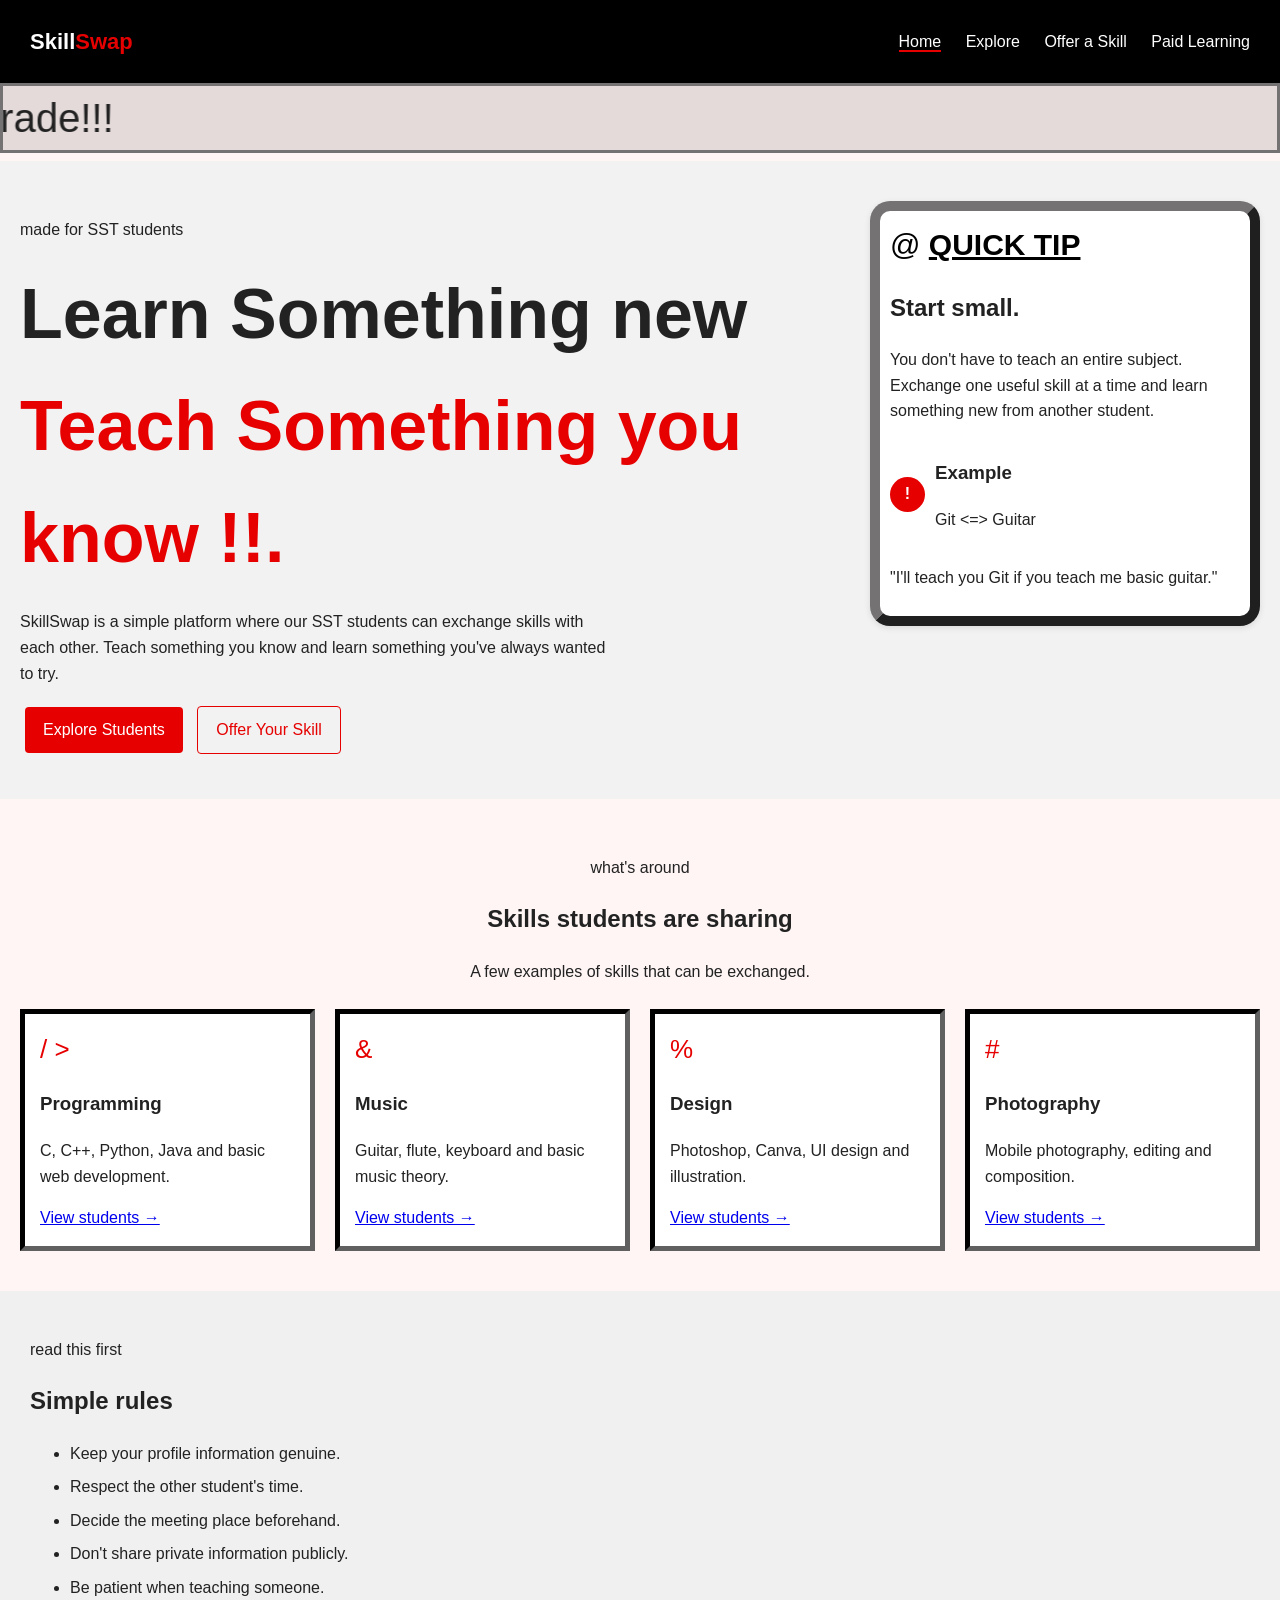
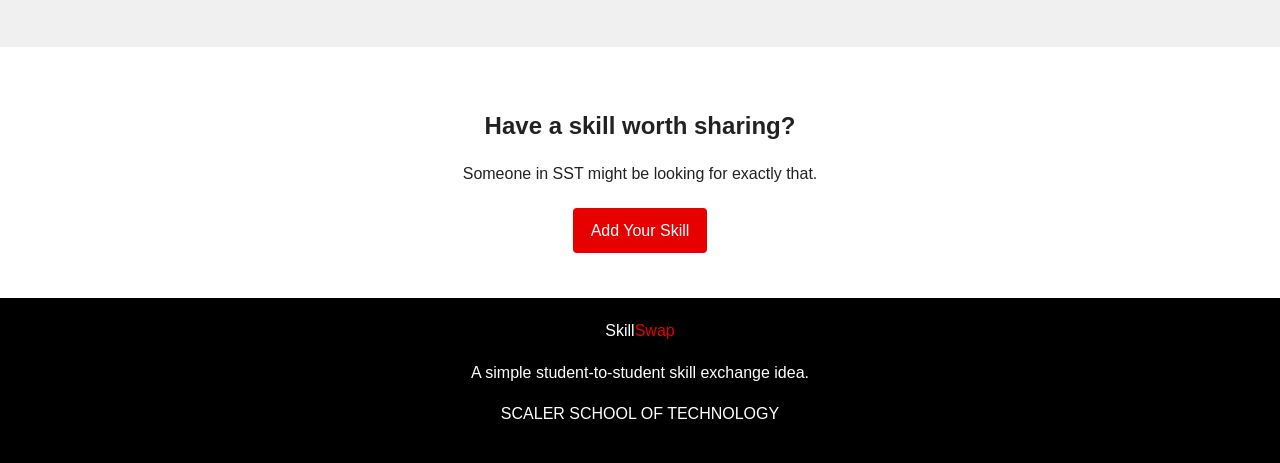
==== index.html @ e2ca7125 "Add files via upload" ====
<!DOCTYPE html>
<html lang="en">
<head>
    <meta charset="UTF-8">
    <meta name="viewport" content="width=device-width, initial-scale=1.0">
    <title>SkillSwap | Student Skill Exchange</title>
    <link rel="stylesheet" href="style.css">
</head>
<body>

    <header class="site-header">
        <div class="logo">Skill<span>Swap</span></div>
        <nav class="navigation">
            <a href="index.html" class="active">Home</a>
            <a href="explore.html">Explore</a>
            <a href="offer.html">Offer a Skill</a>
            <a href="sell.html">Paid Learning</a>
        </nav>
        
    </header>

    <main>
      <marquee direction="right" >
               Teach, Learn & Upgrade!!!
             </marquee>
        <section class="hero">
            <div class="hero-text">
                
                <p class="small-title">made for SST students</p>
                <h1>
                    Learn Something new<br>
                    <span>Teach Something you know !!.</span>
                </h1>
                <p class="intro">
                    SkillSwap is a simple platform where our SST students can exchange
                    skills with each other. Teach something you know and learn something
                    you've always wanted to try.
                </p>
                <div class="hero-links">
                    <a href="explore.html" class="button">Explore Students</a>
                    <a href="offer.html" class="button outline">Offer Your Skill</a>
                </div>
            </div>

            <div class="exchange-box">
                <div class="exchange-icon">@ <u><b>QUICK TIP</b></u></div>
             
                <h2>Start small.</h2>
                <p>
                    You don't have to teach an entire subject. Exchange one useful
                    skill at a time and learn something new from another student.
                </p>

                <div class="exchange-person">
                    <div class="avatar">!</div>
                    <div>
                        <h3>Example</h3>
                        <p>Git <=> Guitar</p>
                    </div>
                </div>

                <p class="match-text">"I'll teach you Git if you teach me basic guitar."</p>
            </div>
        </section>

        <section class="section">
            <div class="section-title">
                <p class="small-title">what's around</p>
                <h2>Skills students are sharing</h2>
                <p>A few examples of skills that can be exchanged.</p>
            </div>

            <div class="skill-grid">
                <article class="skill-card">
                    <div class="skill-symbol">/ ></div>
                    <h3>Programming</h3>
                    <p>C, C++, Python, Java and basic web development.</p>
                    <a href="explore.html">View students →</a>
                </article>

                <article class="skill-card">
                    <div class="skill-symbol">&</div>
                    <h3>Music</h3>
                    <p>Guitar, flute, keyboard and basic music theory.</p>
                    <a href="explore.html">View students →</a>
                </article>

                <article class="skill-card">
                    <div class="skill-symbol">%</div>
                    <h3>Design</h3>
                    <p>Photoshop, Canva, UI design and illustration.</p>
                    <a href="explore.html">View students →</a>
                </article>

                <article class="skill-card">
                    <div class="skill-symbol">#</div>
                    <h3>Photography</h3>
                    <p>Mobile photography, editing and composition.</p>
                    <a href="explore.html">View students →</a>
                </article>
            </div>
        </section>

        
        <section class="rules-section">
            <div>
                <p class="small-title">read this first</p>
                <h2>Simple rules</h2>
            </div>
            <ul class="rules">
                <li>Keep your profile information genuine.</li>
                <li>Respect the other student's time.</li>
                <li>Decide the meeting place beforehand.</li>
                <li>Don't share private information publicly.</li>
                <li>Be patient when teaching someone.</li>
            </ul>
        </section>

        <section class="home-cta">
            <h2>Have a skill worth sharing?</h2>
            <p>Someone in SST might be looking for exactly that.</p>
            <a href="offer.html" class="button">Add Your Skill</a>
        </section>
    </main>

    <footer>
        <div class="footer-content">
            <div class="logo">Skill<span>Swap</span></div>
            <p>A simple student-to-student skill exchange idea.</p>
        </div>
        <p class="copyright">SCALER SCHOOL OF TECHNOLOGY</p>
    </footer>

</body>
</html>
---- style.css ----
body {
  margin: 0;
  font-family: Arial, sans-serif;
  background: #fff5f5;
  color: #222;
  line-height: 1.6;
}

marquee {
  font-size: 40px;
  border: 3px solid #747272;
  font-family: Impact, Haettenschweiler, 'Arial Narrow Bold', sans-serif;
  background:#e4dada;
}

.site-header {
  position: sticky;
  background: #000;
  color: #fff;
  padding: 24px 30px;
  display: flex;
  justify-content: space-between;
  align-items: center;
}

.site-header .logo {
  font-size: 22px;
  font-weight: bold;
}

.site-header .logo span {
  color: #e60000;
}

.navigation a {
  color: #fff;
  text-decoration: none;
  margin-left: 20px;
}

.navigation a:hover {
  color: #e60000;
}

.navigation a.active {
  border-bottom: 2px solid #e60000;
}

.hero {
  display: flex;
  justify-content: space-between;
  align-items: flex-start;
  padding: 40px 20px;
  background: #f2f2f2;
}

.hero-text {
  flex: 2;
  padding-right: 30px;
  margin: 0;
}

.hero h1 {
  font-size: 70px;
  margin: 5px 0 15px 0;
}

.hero span {
  color: #e60000;
}

.hero .intro {
  max-width: 600px;
  margin: 0 0 15px 0;
}

.hero-links {
  margin-top: 10px;
}

.button {
  display: inline-block;
  padding: 10px 18px;
  margin: 5px;
  background: #e60000;
  color: #fff;
  text-decoration: none;
  border-radius: 4px;
}

.button:hover {
  background: #990000;
}

.button.outline {
  background: transparent;
  border: 1px solid #e60000;
  color: #e60000;
}

.button.outline:hover {
  background: #e60000;
  color: #fff;
}

.exchange-box {
  flex: 1;
  background: #fff;
  border: 10px outset #747272;
  padding: 10px;
  max-width: 350px;
  border-radius: 20px;
  box-shadow: 0 2px 6px rgba(0,0,0,0.1);
  margin: 0;
}

.exchange-icon {
  font-size: 30px;
  margin-bottom: 10px;
  color: #000;
}

.exchange-person {
  display: flex;
  align-items: center;
  margin-top: 15px;
}

.exchange-person .avatar {
  background: #e60000;
  color: #fff;
  font-weight: bold;
  border-radius: 50%;
  width: 35px;
  height: 35px;
  display: flex;
  justify-content: center;
  align-items: center;
  margin-right: 10px;
}

.section {
  padding: 40px 20px;
}

.section-title {
  text-align: center;
  margin-bottom: 25px;
}

.skill-grid {
  display: grid;
  grid-template-columns: repeat(auto-fit, minmax(200px, 1fr));
  gap: 20px;
}

.skill-card {
  background: #fff;
  border: 5px inset #0c0c0c;
  padding: 15px;
  transition: transform 0.2s;
}

.skill-card:hover {
  transform: scale(1.03);
}

.skill-symbol {
  font-size: 26px;
  margin-bottom: 10px;
  color: #e60000;
}

.rules-section {
  padding: 30px;
  background: #f0f0f0;
}

.rules li {
  margin: 8px 0;
}

.home-cta {
  text-align: center;
  padding: 40px 20px;
  background: #fff;
}

.home-cta h2 {
  margin-bottom: 10px;
}

footer {
  background: #000;
  color: #fff;
  text-align: center;
  padding: 20px;
}

footer .logo span {
  color: #e60000;
}

/*  Offer*/

.page-heading {
  text-align: center;
  margin-bottom: 30px;
}

.page-heading h1 {
  font-size: 40px;
  color: #000;
}

.page-heading .small-title {
  color: #e60000;
  text-transform: uppercase;
  font-weight: bold;
}

.form-section {
  display: flex;
  gap: 40px;
  align-items: flex-start;
}

.form-info {
  flex: 1;
  background: #fff;
  border: 5px inset #0c0c0c;
  padding: 20px;
  border-radius: 6px;
}

.form-info h2 {
  color: #000;
}

.form-info .small-title {
  color: #e60000;
  font-weight: bold;
}

.form-tips {
  margin-top: 15px;
  padding-left: 20px;
}

.form-tips li {
  margin-bottom: 8px;
}

.skill-form {
  flex: 2;
  background: #fff;
  border: 10px outset #747272;
  padding: 20px;
  border-radius: 6px;
}

fieldset {
  border: none;
  margin-bottom: 20px;
  padding: 0;
}

legend {
  font-weight: bold;
  color: #e60000;
  margin-bottom: 10px;
}

.form-row {
  display: flex;
  gap: 20px;
  margin-bottom: 15px;
}

.form-group {
  flex: 1;
  display: flex;
  flex-direction: column;
}

label {
  margin-bottom: 5px;
  font-weight: bold;
}

input, select, textarea {
  padding: 8px;
  border: 1px solid #000;
  border-radius: 4px;
  margin-bottom: 12px;
}

input:focus, select:focus, textarea:focus {
  border-color: #000;
  outline: none;
  background: #fff;
}

.radio-group, .checkbox-group {
  display: flex;
  flex-wrap: wrap;
  gap: 15px;
}

.submit-button {
  background: #e60000;
  color: #fff;
  padding: 12px 20px;
  border: none;
  border-radius: 4px;
  font-size: 16px;
  cursor: pointer;
}

.submit-button:hover {
  background: #990000;
}

/* explore */

.category-list {
  display: flex;
  flex-wrap: wrap;
  justify-content: center;
  gap: 15px;
  margin-top: 20px;
}

.category-list a {
  background: #e60000;
  color: #fff;
  padding: 8px 15px;
  border-radius: 4px;
  text-decoration: none;
}

.category-list a:hover {
  background: #990000;
}

.light-section {
  background: #f9f9f9;
  border-radius: 6px;
  padding: 30px 20px;
}

.student-grid {
  display: grid;
  grid-template-columns: repeat(auto-fit, minmax(250px, 1fr));
  gap: 20px;
}

.student-card {
  background: #fff;
  border: 5px inset #0c0c0c;
  padding: 15px;
  border-radius: 40px;
  transition: transform 0.2s;
}

.student-card:hover {
  transform: scale(1.03);
}

.student-header {
  display: flex;
  align-items: center;
  margin-bottom: 15px;
}

.large-avatar {
  width: 50px;
  height: 50px;
  border-radius: 50%;
  background: #e60000;
  color: #fff;
  font-weight: bold;
  font-size: 22px;
  display: flex;
  justify-content: center;
  align-items: center;
  margin-right: 15px;
}

.large-avatar.purple { background: purple; }
.large-avatar.orange { background: orange; }
.large-avatar.green { background: green; }

.student-skills {
  display: flex;
  justify-content: space-between;
  margin-bottom: 10px;
}

.student-skills span {
  font-size: 12px;
  color: #555;
}

.profile-link {
  color: #e60000;
  text-decoration: none;
  font-weight: bold;
}

.profile-link:hover {
  text-decoration: underline;
}

.table-container {
  overflow-x: auto;
  margin-top: 20px;
}

table {
  width: 100%;
  border-collapse: collapse;
}

thead {
  background: #000;
  color: #fff;
}

th, td {
  border: 1px solid #000;
  padding: 10px;
  text-align: center;
}
@media (max-width: 850px) {
  .hero-content,
  .rules-layout,
      .form-layout {
        grid-template-columns: 1fr;
    }

    .skill-grid {
        grid-template-columns: repeat(2, 1fr);
    }

    .student-grid {
        grid-template-columns: repeat(2, 1fr);
    }

    .hero {
        padding: 60px 0;
    }

    .hero h1 {
        font-size: 4rem;
    }
}


@media (max-width: 600px) {

  .navigation {
        flex-direction: column;
        padding: 18px 0;
    }

    nav {
        width: 100%;
        justify-content: center;
        gap: 18px;
    }

    .hero h1 {
        font-size: 3rem;
        letter-spacing: -1.5px;
    }

    .skill-grid,
    .student-grid {
        grid-template-columns: 1fr;
    }

    .idea-card {
        box-shadow: 6px 6px 0 #aeb2ba;
    }
.section-heading h2,
.rules h2,
.cta h2,
.form-intro h2 {
        font-size: 2rem;
    }
.skill-form {
        padding: 22px;
    }
.footer-content {
        flex-direction: column;
        align-items: flex-start;
    }
}

.paid-learning {
  padding: 40px 20px;
}

.paid-learning > h1 {
  text-align: center;
  font-size: 40px;
  margin-bottom: 10px;
}

.paid-learning > p {
  text-align: center;
  max-width: 700px;
  margin: 0 auto 35px;
}
.paid-learning > h2 {
  color: #000;
  margin-top: 35px;
  margin-bottom: 10px;
}

.paid-learning > h2 + p {
  text-align: left;
  margin: 0 0 20px;
}
.paid-learning form {
  background: #fff;
  border: 5px inset #0c0c0c;
  padding: 20px;
  margin-bottom: 30px;
  max-width: 700px;
}

.paid-learning form label {
  display: block;
  margin-bottom: 5px;
  font-weight: bold;
}

.paid-learning form input,
.paid-learning form select,
.paid-learning form textarea {
  width: 100%;
  box-sizing: border-box;
  padding: 10px;
  border: 1px solid #000;
  border-radius: 4px;
  margin-bottom: 15px;
  font-family: Arial, sans-serif;
}

.paid-learning form input:focus,
.paid-learning form select:focus,
.paid-learning form textarea:focus {
  border-color: #e60000;
  outline: none;
}
.paid-learning form button {
  background: #e60000;
  color: #fff;
  border: none;
  padding: 10px 18px;
  border-radius: 4px;
  cursor: pointer;
  font-size: 15px;
}
.paid-learning  form button:hover {
  background: #990000;
}
@media (max-width: 600px) {

  .paid-learning {
    padding: 25px 15px;
  }

  .paid-learning > h1 {
    font-size: 32px;
  }

  .paid-learning form {
    padding: 15px;
  }

  .paid-learning > article {
    padding: 15px;
  }

  .paid-learning > article strong {
    display: block;
    margin-bottom: 12px;
  }

}
#paidTeacherCards {
    display: grid;
    grid-template-columns: repeat(auto-fit, minmax(280px, 350px));
    gap: 20px;
    margin-top: 25px;
}


/* Individual card */

.paid-teacher-card {
    background: #fff;
    border: 5px inset #0c0c0c;
    padding: 20px;
    border-radius: 20px;
    box-sizing: border-box;
    transition: transform 0.2s;
}

.paid-teacher-card:hover {
    transform: scale(1.03);
}


/* Teacher name */

.paid-teacher-card h3 {
    font-size: 24px;
    margin: 0 0 20px 0;
}


/* Card information */

.paid-teacher-card p {
    margin: 10px 0;
    line-height: 1.5;
}

.paid-teacher-card strong {
    color: #000;
}


/* Fee */

.paid-teacher-card p:nth-of-type(2) {
    color: #e60000;
    font-weight: bold;
}

.paid-learning hr {
    border: none;
    border-top: 2px solid #ddd;
    margin: 35px 0;
}


/* =========================
   MOBILE
   ========================= */

@media (max-width: 600px) {

    .paid-learning {
        padding: 25px 15px;
    }

    .paid-learning h1 {
        font-size: 32px;
    }

    .paid-learning form {
        padding: 18px;
        border-width: 5px;
    }

    #paidTeacherCards {
        grid-template-columns: 1fr;
    }

}
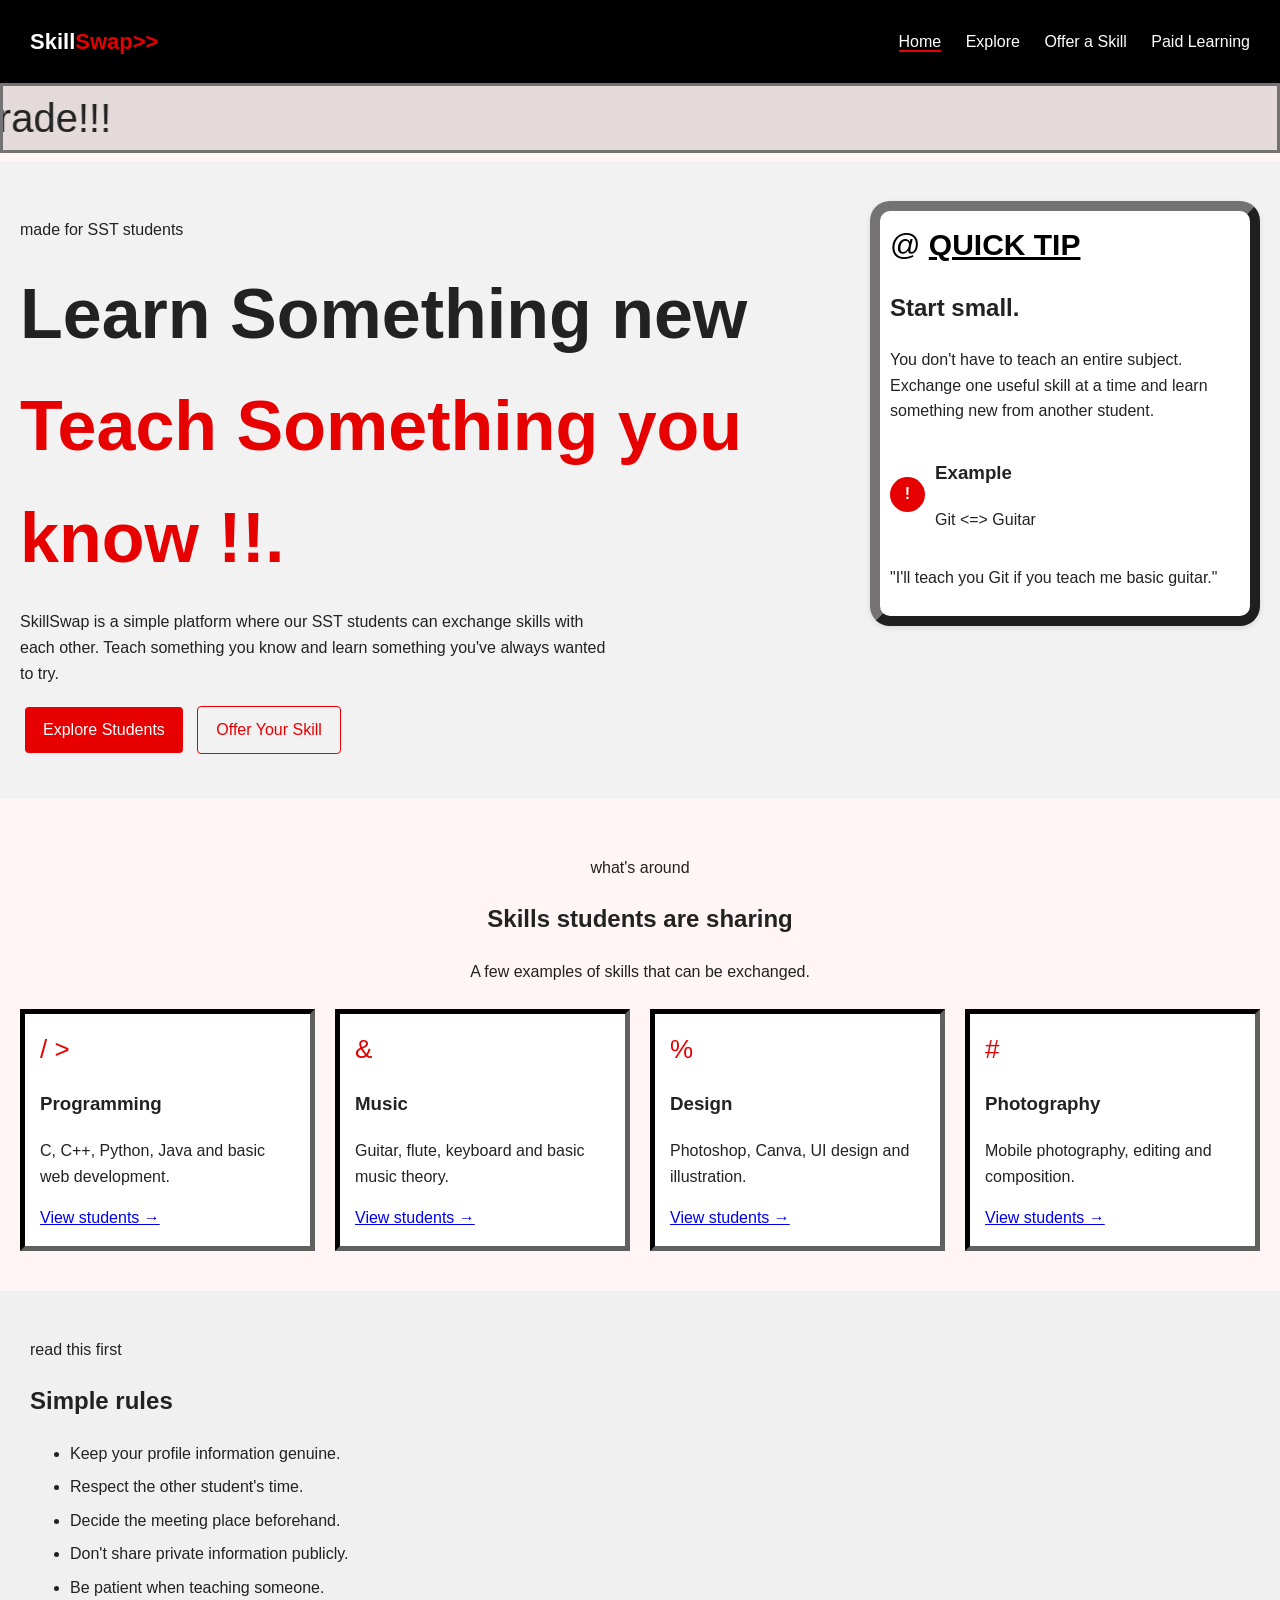
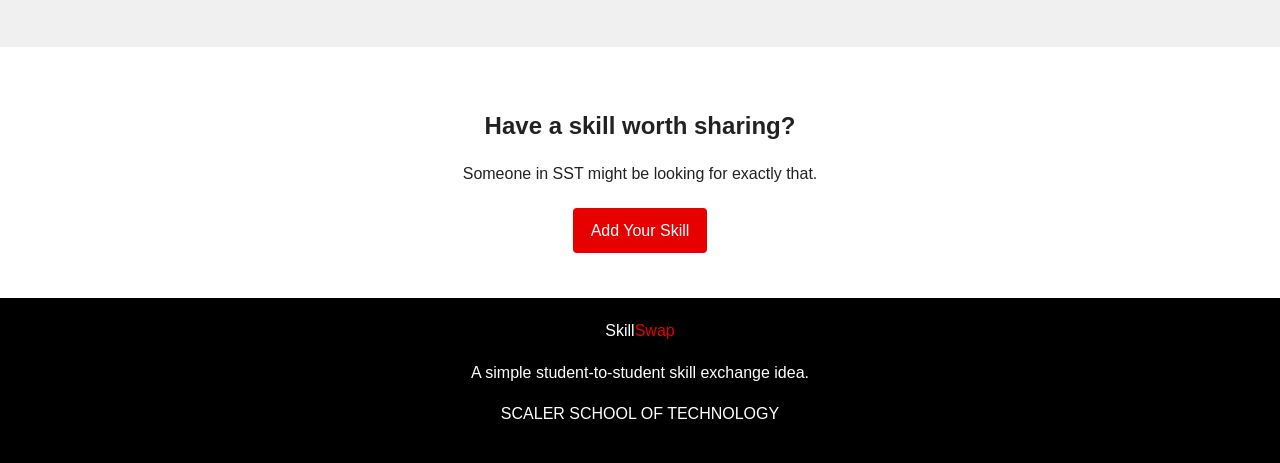
==== commit b0bbb22e: "Fix HTML formatting and ensure proper structure" ====
--- a/index.html
+++ b/index.html
@@ -9,7 +9,7 @@
 <body>
 
     <header class="site-header">
-        <div class="logo">Skill<span>Swap</span></div>
+        <div class="logo">Skill<span>Swap>></span></div>
         <nav class="navigation">
             <a href="index.html" class="active">Home</a>
             <a href="explore.html">Explore</a>
@@ -132,4 +132,4 @@
     </footer>
 
 </body>
-</html>    +</html>    
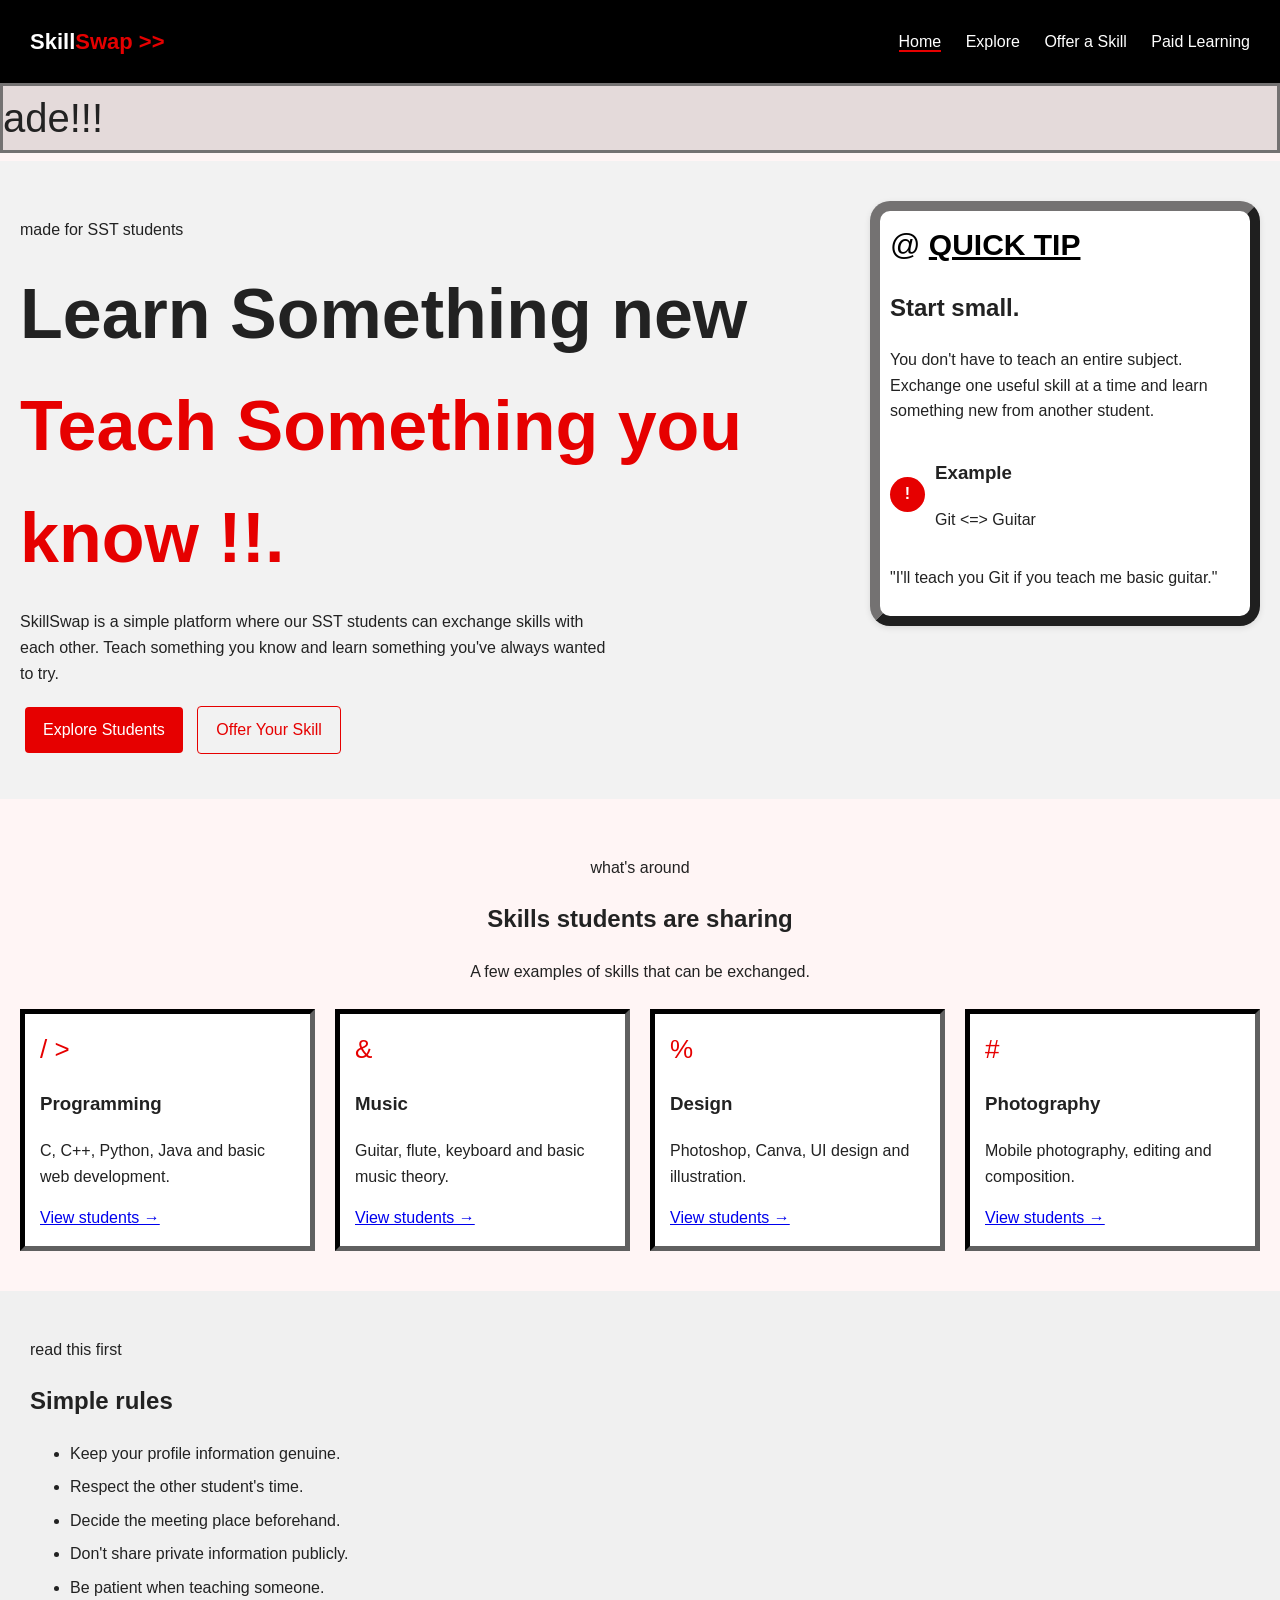
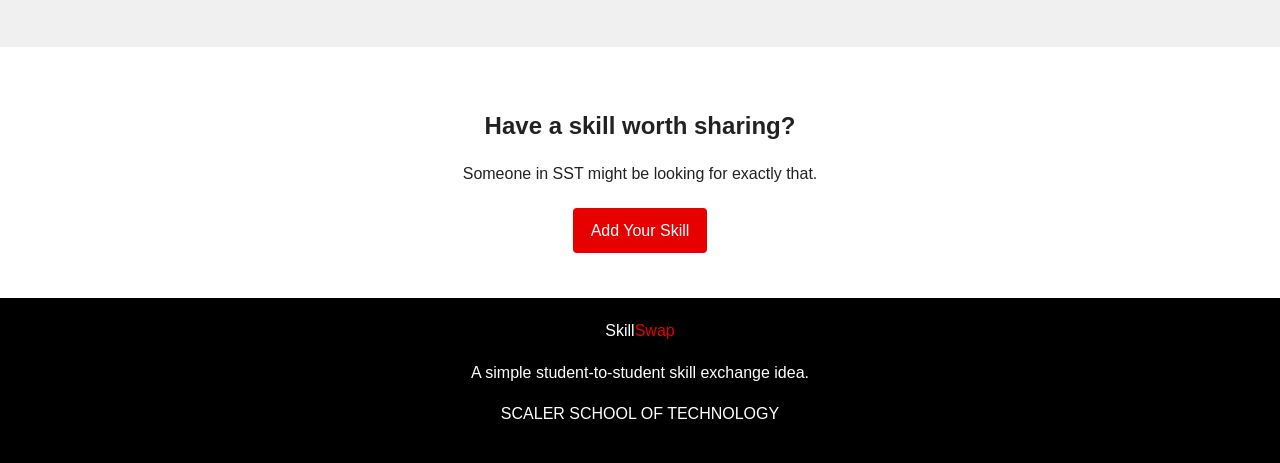
==== commit e061acc2: "Fix HTML formatting and structure" ====
--- a/index.html
+++ b/index.html
@@ -9,7 +9,7 @@
 <body>
 
     <header class="site-header">
-        <div class="logo">Skill<span>Swap>></span></div>
+        <div class="logo">Skill<span>Swap >> </span></div>
         <nav class="navigation">
             <a href="index.html" class="active">Home</a>
             <a href="explore.html">Explore</a>
